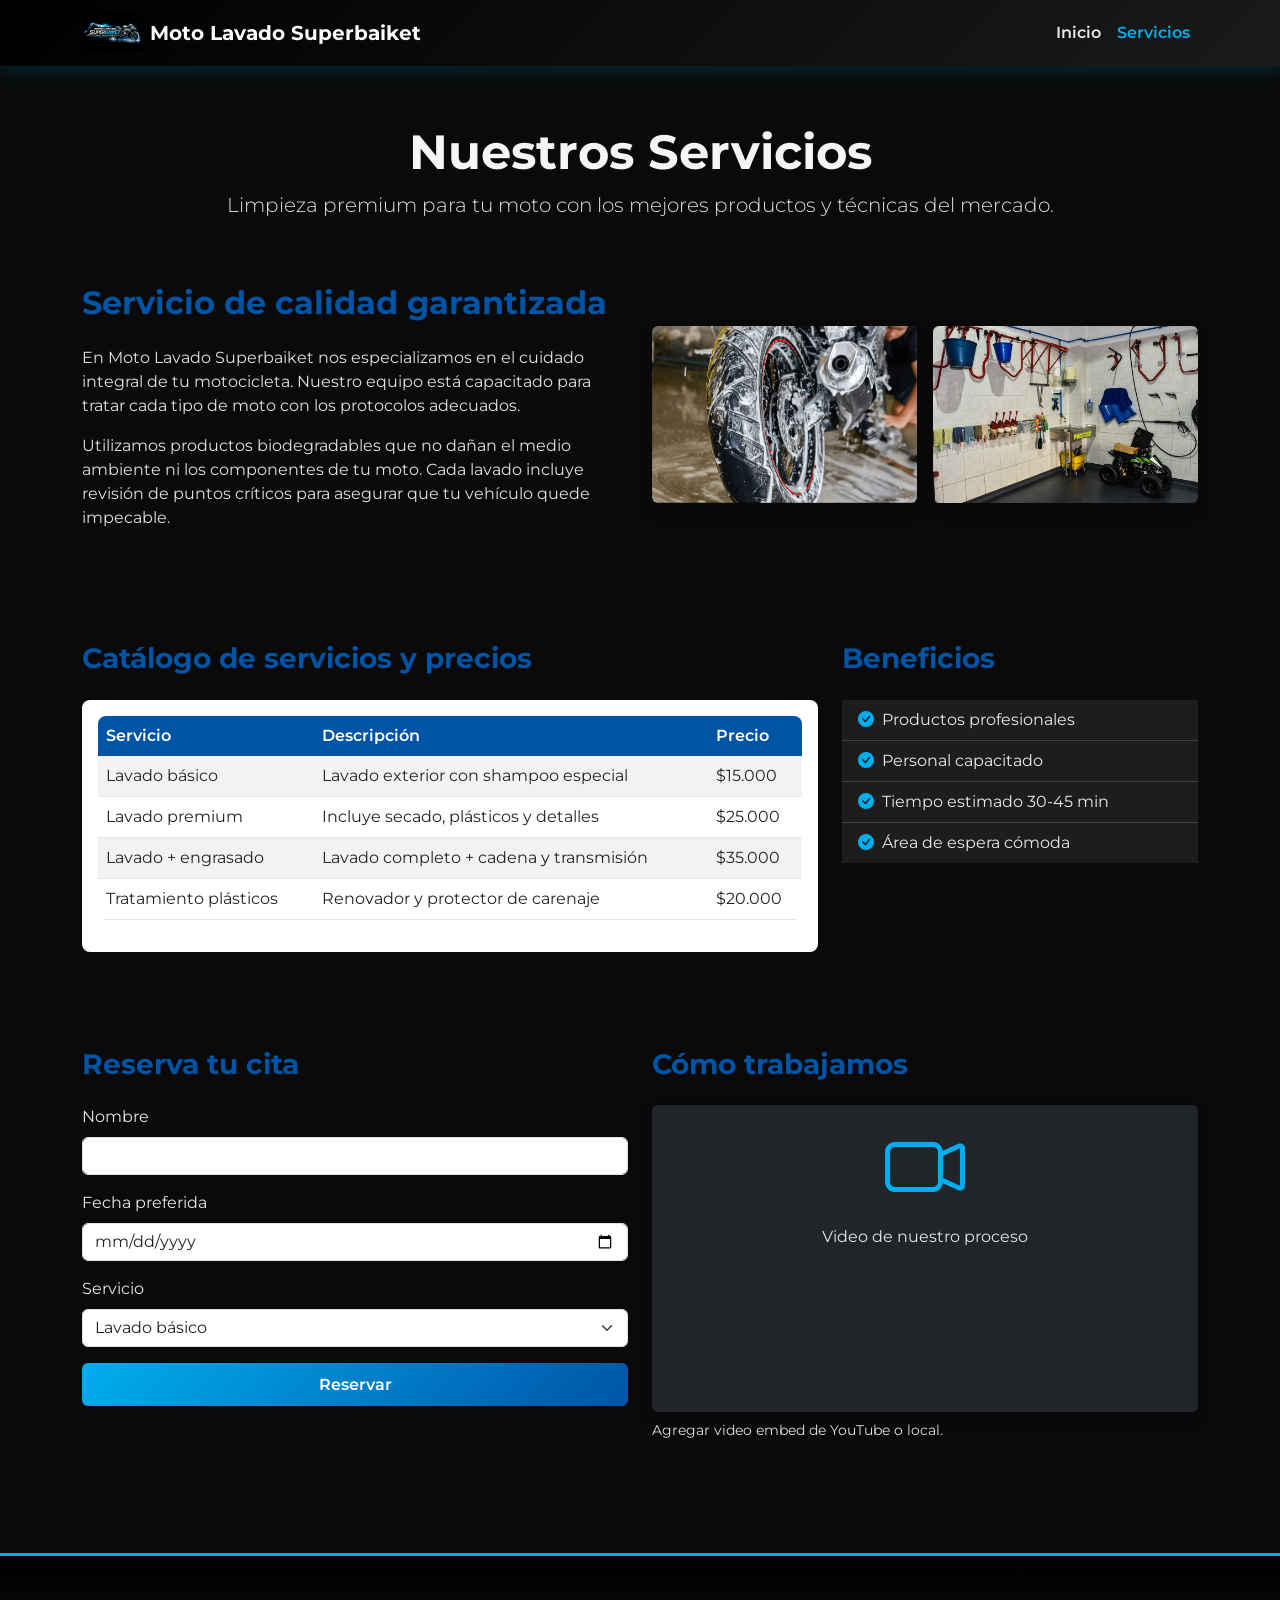
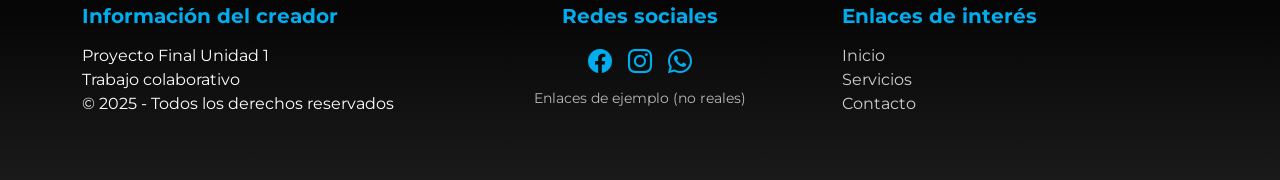
==== pagina.html @ 93c77fc2 "Integracion de proyecto" ====
<!DOCTYPE html>
<html lang="es">
<head>
    <meta charset="UTF-8">
    <meta name="viewport" content="width=device-width, initial-scale=1">
    <title>Servicios - Moto Lavado Superbaiket</title>
    <link href="https://cdn.jsdelivr.net/npm/bootstrap@5.3.8/dist/css/bootstrap.min.css" rel="stylesheet" integrity="sha384-sRIl4kxILFvY47J16cr9ZwB07vP4J8+LH7qKQnuqkuIAvNWLzeN8tE5YBujZqJLB" crossorigin="anonymous">
    <link rel="stylesheet" href="https://cdn.jsdelivr.net/npm/bootstrap-icons@1.11.3/font/bootstrap-icons.min.css">
    <link rel="stylesheet" href="css/paginastyle.css">
</head>
<body>
    <!-- Barra de Navegación -->
    <nav class="navbar navbar-expand-lg navbar-dark fixed-top">
        <div class="container">
            <a class="navbar-brand d-flex align-items-center" href="index.html">
                <img src="imagenes/Logo 1.png" alt="Moto Lavado Superbaiket" class="logo-navbar">
                <span class="ms-2 d-none d-md-inline">Moto Lavado Superbaiket</span>
            </a>
            <button class="navbar-toggler" type="button" data-bs-toggle="collapse" data-bs-target="#navbarNav" aria-controls="navbarNav" aria-expanded="false" aria-label="Toggle navigation">
                <span class="navbar-toggler-icon"></span>
            </button>
            <div class="collapse navbar-collapse justify-content-end" id="navbarNav">
                <ul class="navbar-nav">
                    <li class="nav-item">
                        <a class="nav-link" href="index.html">Inicio</a>
                    </li>
                    <li class="nav-item">
                        <a class="nav-link active" href="pagina.html">Servicios</a>
                    </li>
                </ul>
            </div>
        </div>
    </nav>

    <!-- Espaciador por navbar fixed -->
    <div class="navbar-spacer"></div>

    <main class="container py-5">
        <!-- Encabezado de página -->
        <div class="row mb-5">
            <div class="col-12 text-center">
                <h1 class="display-5 section-title">Nuestros Servicios</h1>
                <p class="lead text-muted">Limpieza premium para tu moto con los mejores productos y técnicas del mercado.</p>
            </div>
        </div>

        <!-- Sección 1: Headline + Imágenes -->
        <section class="row align-items-center mb-5 pb-5">
            <div class="col-md-6 mb-4 mb-md-0">
                <h2 class="section-title mb-4">Servicio de calidad garantizada</h2>
                <p class="text-muted">En Moto Lavado Superbaiket nos especializamos en el cuidado integral de tu motocicleta. Nuestro equipo está capacitado para tratar cada tipo de moto con los protocolos adecuados.</p>
                <p class="text-muted">Utilizamos productos biodegradables que no dañan el medio ambiente ni los componentes de tu moto. Cada lavado incluye revisión de puntos críticos para asegurar que tu vehículo quede impecable.</p>
            </div>
            <div class="col-md-6">
                <div class="row g-3">
                    <div class="col-6">
                        <img src="imagenes/Motolavado4.png" alt="Servicio 1" class="img-fluid rounded shadow w-100">
                    </div>
                    <div class="col-6">
                        <img src="imagenes/Motolavado5.jpg" alt="Servicio 2" class="img-fluid rounded shadow w-100">
                    </div>
                </div>
            </div>
        </section>

        <!-- Sección 2: Tabla de servicios + Lista -->
        <section class="row mb-5 pb-5">
            <div class="col-lg-8 mb-4 mb-lg-0">
                <h3 class="section-title mb-4">Catálogo de servicios y precios</h3>
                <div class="table-responsive">
                    <table class="table table-striped table-hover align-middle">
                        <thead class="table-dark">
                            <tr>
                                <th>Servicio</th>
                                <th>Descripción</th>
                                <th>Precio</th>
                            </tr>
                        </thead>
                        <tbody>
                            <tr>
                                <td>Lavado básico</td>
                                <td>Lavado exterior con shampoo especial</td>
                                <td>$15.000</td>
                            </tr>
                            <tr>
                                <td>Lavado premium</td>
                                <td>Incluye secado, plásticos y detalles</td>
                                <td>$25.000</td>
                            </tr>
                            <tr>
                                <td>Lavado + engrasado</td>
                                <td>Lavado completo + cadena y transmisión</td>
                                <td>$35.000</td>
                            </tr>
                            <tr>
                                <td>Tratamiento plásticos</td>
                                <td>Renovador y protector de carenaje</td>
                                <td>$20.000</td>
                            </tr>
                        </tbody>
                    </table>
                </div>
            </div>
            <div class="col-lg-4">
                <h3 class="section-title mb-4">Beneficios</h3>
                <ul class="list-group list-group-flush">
                    <li class="list-group-item d-flex align-items-center">
                        <i class="bi bi-check-circle-fill text-accent me-2"></i>
                        Productos profesionales
                    </li>
                    <li class="list-group-item d-flex align-items-center">
                        <i class="bi bi-check-circle-fill text-accent me-2"></i>
                        Personal capacitado
                    </li>
                    <li class="list-group-item d-flex align-items-center">
                        <i class="bi bi-check-circle-fill text-accent me-2"></i>
                        Tiempo estimado 30-45 min
                    </li>
                    <li class="list-group-item d-flex align-items-center">
                        <i class="bi bi-check-circle-fill text-accent me-2"></i>
                        Área de espera cómoda
                    </li>
                </ul>
            </div>
        </section>

        <!-- Sección 3: Video + Formulario de contacto -->
        <section class="row mb-5">
            <div class="col-md-6 mb-4 mb-md-0">
                <h3 class="section-title mb-4">Reserva tu cita</h3>
                <form>
                    <div class="mb-3">
                        <label for="nombre2" class="form-label">Nombre</label>
                        <input type="text" class="form-control" id="nombre2" required>
                    </div>
                    <div class="mb-3">
                        <label for="fecha" class="form-label">Fecha preferida</label>
                        <input type="date" class="form-control" id="fecha">
                    </div>
                    <div class="mb-3">
                        <label for="servicio" class="form-label">Servicio</label>
                        <select class="form-select" id="servicio">
                            <option>Lavado básico</option>
                            <option>Lavado premium</option>
                            <option>Lavado + engrasado</option>
                            <option>Tratamiento plásticos</option>
                        </select>
                    </div>
                    <button type="submit" class="btn btn-accent w-100">Reservar</button>
                </form>
            </div>
            <div class="col-md-6">
                <h3 class="section-title mb-4">Cómo trabajamos</h3>
                <div class="ratio ratio-16x9 rounded overflow-hidden shadow bg-dark d-flex align-items-center justify-content-center">
                    <div class="text-center text-white p-3">
                        <i class="bi bi-camera-video display-1 text-accent"></i>
                        <p class="mb-0 mt-2">Video de nuestro proceso</p>
                    </div>
                </div>
                <p class="text-muted small mt-2">Agregar video embed de YouTube o local.</p>
            </div>
        </section>
    </main>

    <!-- Footer -->
    <footer class="footer-superbaiket">
        <div class="container py-5">
            <div class="row g-4">
                <div class="col-md-4">
                    <h5 class="footer-title">Información del creador</h5>
                    <ul class="list-unstyled">
                        <li>Proyecto Final Unidad 1</li>
                        <li>Trabajo colaborativo</li>
                        <li>© 2025 - Todos los derechos reservados</li>
                    </ul>
                </div>
                <div class="col-md-4 text-center">
                    <h5 class="footer-title">Redes sociales</h5>
                    <div class="d-flex justify-content-center gap-3">
                        <a href="#" class="footer-social" aria-label="Facebook"><i class="bi bi-facebook"></i></a>
                        <a href="#" class="footer-social" aria-label="Instagram"><i class="bi bi-instagram"></i></a>
                        <a href="#" class="footer-social" aria-label="WhatsApp"><i class="bi bi-whatsapp"></i></a>
                    </div>
                    <p class="small mt-2 text-muted">Enlaces de ejemplo (no reales)</p>
                </div>
                <div class="col-md-4">
                    <h5 class="footer-title">Enlaces de interés</h5>
                    <ul class="list-unstyled">
                        <li><a href="index.html" class="footer-link">Inicio</a></li>
                        <li><a href="pagina.html" class="footer-link">Servicios</a></li>
                        <li><a href="#" class="footer-link">Contacto</a></li>
                    </ul>
                </div>
            </div>
        </div>
    </footer>

    <script src="https://cdn.jsdelivr.net/npm/bootstrap@5.3.8/dist/js/bootstrap.bundle.min.js" integrity="sha384-FKyoEForCGlyvwx9Hj09JcYn3nv7wiPVlz7YYwJrWVcXK/BmnVDxM+D2scQbITxI" crossorigin="anonymous"></script>
</body>
</html>
---- css/paginastyle.css ----
/* Moto Lavado Superbaiket - Estilos página Servicios */
/* Misma paleta que iniciostyle.css */

@import url('https://fonts.googleapis.com/css2?family=Montserrat:wght@400;600;700&display=swap');

:root {
    --superbaiket-negro: #000000;
    --superbaiket-cyan: #00AEEF;
    --superbaiket-azul: #0054A6;
    --superbaiket-blanco: #ffffff;
}

body {
    font-family: 'Montserrat', sans-serif;
    background-color: #0a0a0a;
    color: #333;
}

/* Contraste: texto legible sobre fondo oscuro */
main {
    color: rgba(255, 255, 255, 0.9);
}

main p,
main .text-muted,
main .lead {
    color: rgba(255, 255, 255, 0.88) !important;
}

main .display-5 {
    color: #f5f5f5;
}

/* Tabla catálogo: fondo claro y texto oscuro para legibilidad */
main .table-responsive {
    background: #fff;
    padding: 1rem;
    border-radius: 8px;
}

main .table tbody td {
    color: #212529 !important;
    border-color: rgba(0,0,0,.1);
}

main .table thead.table-dark th {
    background-color: var(--superbaiket-azul) !important;
    color: white !important;
}

/* Listas sobre fondo oscuro */
main .list-group-item {
    background: rgba(255, 255, 255, 0.08);
    color: rgba(255, 255, 255, 0.9);
    border-color: rgba(255,255,255,0.15);
}

/* Cards y formularios mantienen fondo claro y texto oscuro */
main .card,
main .card-body {
    background-color: #fff !important;
}

main .card .form-label,
main .card .form-control,
main .card .form-select,
main .card textarea,
main .card p,
main .card h3,
main .card .section-title {
    color: #212529 !important;
}

main .card .text-muted,
main .card small {
    color: #6c757d !important;
}

main .card .list-group-item {
    background: #fff !important;
    color: #212529 !important;
    border-color: rgba(0,0,0,.125);
}

/* Navbar */
.navbar {
    background: linear-gradient(135deg, var(--superbaiket-negro) 0%, #1a1a1a 100%) !important;
    box-shadow: 0 4px 20px rgba(0, 174, 239, 0.2);
}

.navbar-brand {
    font-weight: 700;
    color: var(--superbaiket-blanco) !important;
}

.logo-navbar {
    height: 40px;
    width: auto;
    object-fit: contain;
}

.nav-link {
    color: rgba(255, 255, 255, 0.9) !important;
    font-weight: 600;
    transition: color 0.3s;
}

.nav-link:hover,
.nav-link.active {
    color: var(--superbaiket-cyan) !important;
}

/* Espaciador para navbar fixed */
.navbar-spacer {
    height: 76px;
}

/* Títulos */
.section-title {
    color: var(--superbaiket-azul);
    font-weight: 700;
}

.text-accent {
    color: var(--superbaiket-cyan) !important;
}

/* Tablas */
.table {
    border-radius: 8px;
    overflow: hidden;
}

.table thead th {
    background-color: var(--superbaiket-azul) !important;
    color: white !important;
    font-weight: 600;
    border: none;
}

/* Badge acento */
.bg-accent {
    background-color: var(--superbaiket-cyan) !important;
}

/* Botón acento */
.btn-accent {
    background: linear-gradient(135deg, var(--superbaiket-cyan) 0%, var(--superbaiket-azul) 100%);
    border: none;
    color: white;
    font-weight: 600;
    padding: 0.6rem 1.5rem;
    transition: transform 0.2s, box-shadow 0.2s;
}

.btn-accent:hover {
    background: linear-gradient(135deg, #00c4ff 0%, #0066cc 100%);
    color: white;
    transform: translateY(-2px);
    box-shadow: 0 4px 15px rgba(0, 174, 239, 0.4);
}

/* Cards */
.card {
    border-radius: 12px;
    border: none;
}

/* Footer */
.footer-superbaiket {
    background: linear-gradient(180deg, var(--superbaiket-negro) 0%, #1a1a1a 100%);
    color: var(--superbaiket-blanco);
    border-top: 3px solid var(--superbaiket-cyan);
}

.footer-title {
    color: var(--superbaiket-cyan);
    font-weight: 700;
    margin-bottom: 1rem;
}

.footer-social {
    color: var(--superbaiket-cyan);
    font-size: 1.5rem;
    transition: color 0.3s, transform 0.3s;
}

.footer-social:hover {
    color: var(--superbaiket-blanco);
    transform: scale(1.2);
}

.footer-link {
    color: rgba(255, 255, 255, 0.8);
    text-decoration: none;
    transition: color 0.3s;
}

.footer-link:hover {
    color: var(--superbaiket-cyan);
}

/* Texto del footer legible sobre fondo oscuro */
.footer-superbaiket .text-muted,
.footer-superbaiket .small {
    color: rgba(255, 255, 255, 0.7) !important;
}
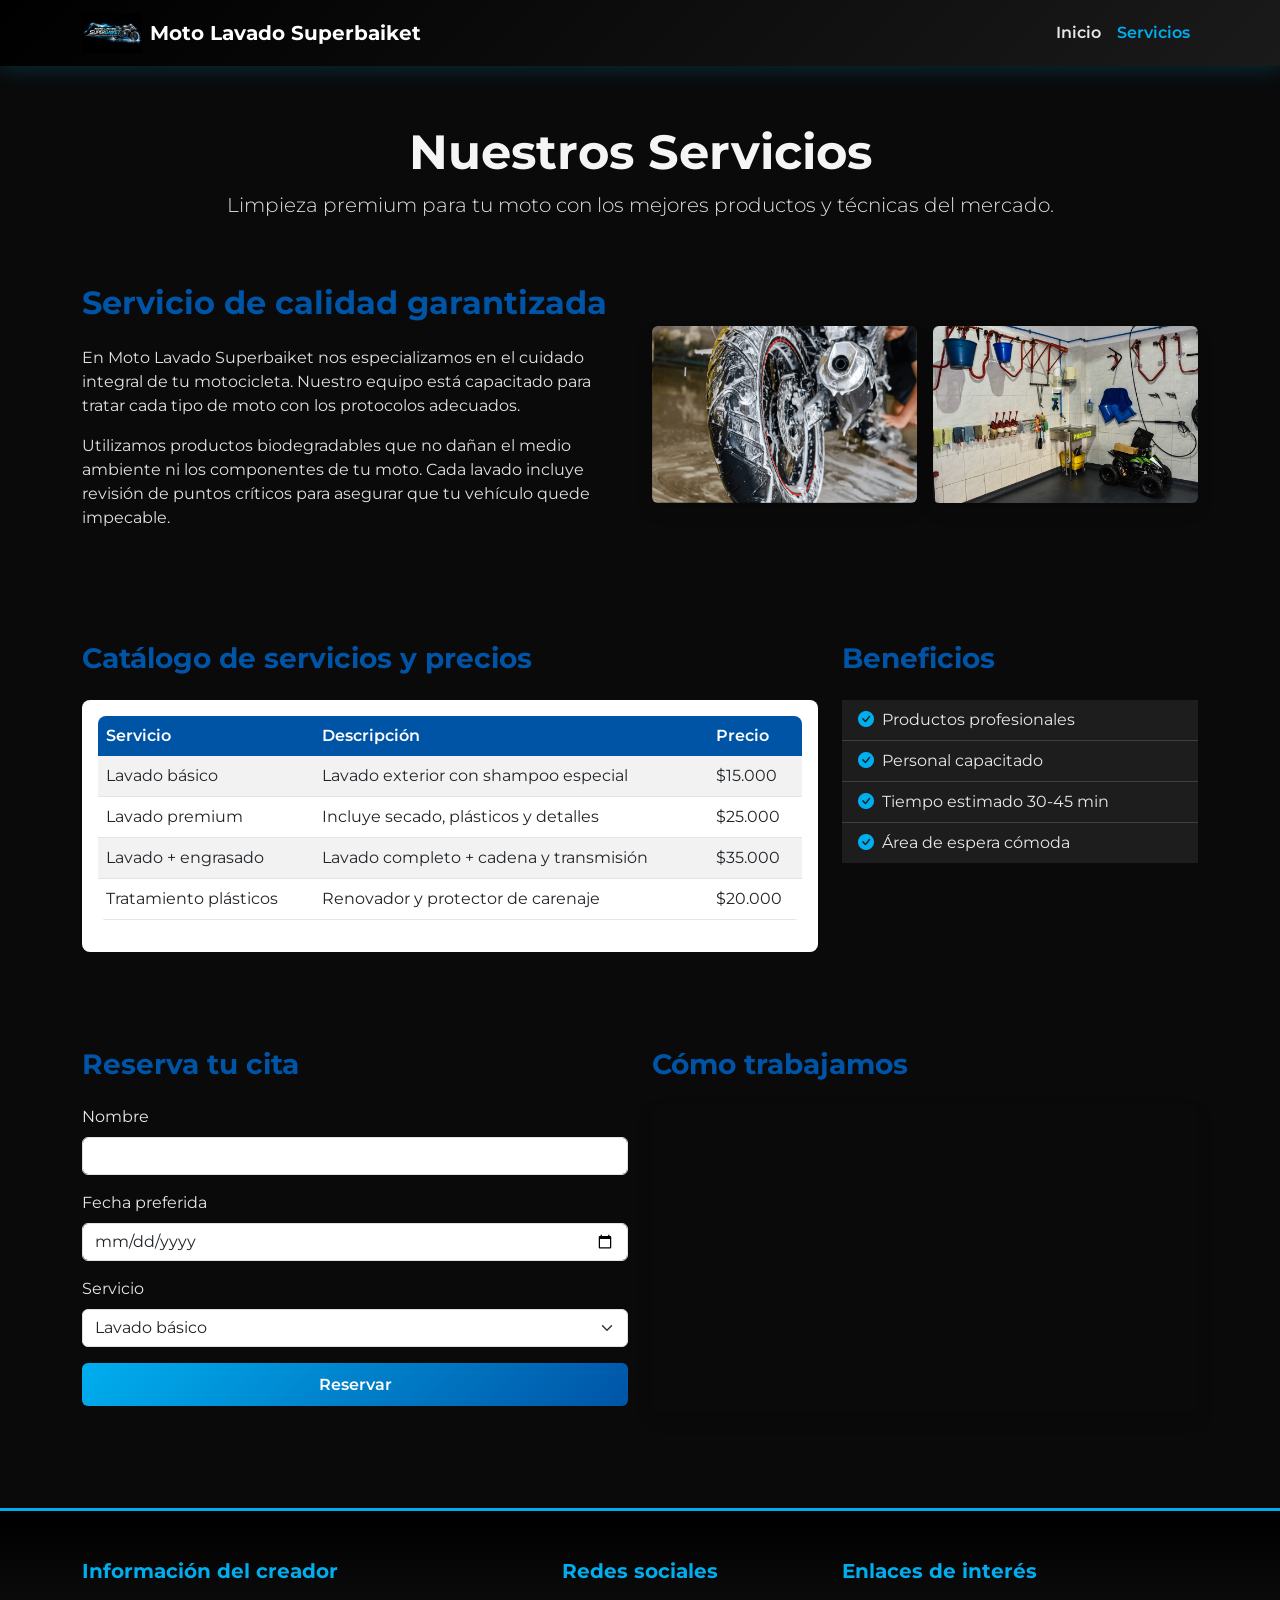
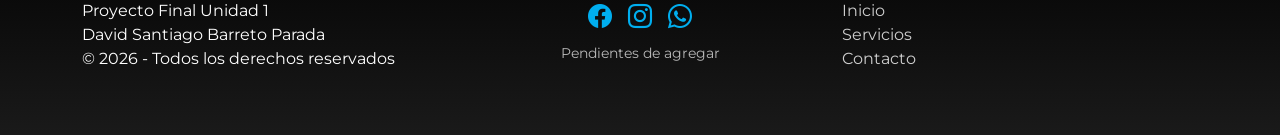
==== commit 9f7c42f2: "Cambio de componentes" ====
--- a/pagina.html
+++ b/pagina.html
@@ -151,13 +151,9 @@
             </div>
             <div class="col-md-6">
                 <h3 class="section-title mb-4">Cómo trabajamos</h3>
-                <div class="ratio ratio-16x9 rounded overflow-hidden shadow bg-dark d-flex align-items-center justify-content-center">
-                    <div class="text-center text-white p-3">
-                        <i class="bi bi-camera-video display-1 text-accent"></i>
-                        <p class="mb-0 mt-2">Video de nuestro proceso</p>
-                    </div>
+                <div class="ratio ratio-16x9 rounded overflow-hidden shadow">
+                    <iframe src="https://www.youtube.com/embed/LuhhlV20DYg" title="Video de nuestro proceso de lavado" allowfullscreen></iframe>
                 </div>
-                <p class="text-muted small mt-2">Agregar video embed de YouTube o local.</p>
             </div>
         </section>
     </main>
@@ -170,8 +166,8 @@
                     <h5 class="footer-title">Información del creador</h5>
                     <ul class="list-unstyled">
                         <li>Proyecto Final Unidad 1</li>
-                        <li>Trabajo colaborativo</li>
-                        <li>© 2025 - Todos los derechos reservados</li>
+                        <li>David Santiago Barreto Parada</li>
+                        <li>© 2026 - Todos los derechos reservados</li>
                     </ul>
                 </div>
                 <div class="col-md-4 text-center">
@@ -181,7 +177,7 @@
                         <a href="#" class="footer-social" aria-label="Instagram"><i class="bi bi-instagram"></i></a>
                         <a href="#" class="footer-social" aria-label="WhatsApp"><i class="bi bi-whatsapp"></i></a>
                     </div>
-                    <p class="small mt-2 text-muted">Enlaces de ejemplo (no reales)</p>
+                    <p class="small mt-2 text-muted">Pendientes de agregar</p>
                 </div>
                 <div class="col-md-4">
                     <h5 class="footer-title">Enlaces de interés</h5>
